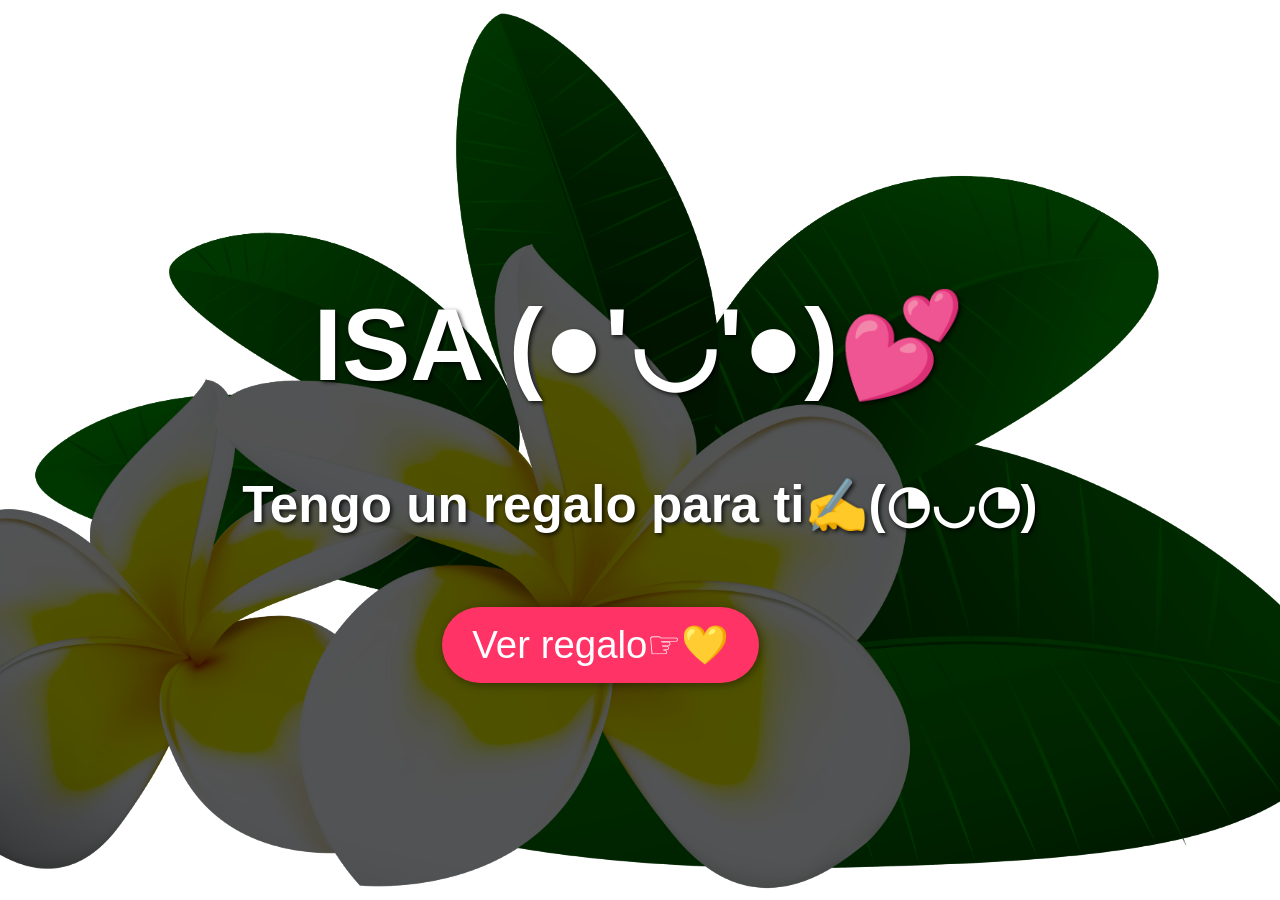
==== index.html @ 7283d253 "Add files via upload" ====
<!DOCTYPE html>
<html lang="es">
<head>
    <meta charset="UTF-8">
    <meta name="viewport" content="width=device-width, initial-scale=1.0">
    <title>Isa :3</title>
    <style>
        body, html {
            margin: 0;
            padding: 0;
            height: 100%;
            width: 100%;
            display: flex;
            justify-content: center;
            align-items: center;
            background: url('img/amar.png') no-repeat center center/cover;
            font-family: 'Arial', sans-serif;
        }

        h1, h2 {
            color: white;
            text-shadow: 2px 2px 4px rgba(0, 0, 0, 0.8);
            text-align: center;
        }

        h1 {
            font-size: 8vw;
            animation: fadeInOut 3s infinite; /* Animación suave */
        }

        h2 {
            font-size: 4vw;
            margin-top: 20px;
            animation: pulse 2s infinite; /* Pequeño efecto de pulsación */
        }

        button {
            font-size: 3vw;
            padding: 15px 30px;
            margin-top: 30px;
            border: none;
            margin-left: 200px;
            background-color: #ff3366;
            color: white;
            cursor: pointer;
            border-radius: 50px;
            box-shadow: 2px 2px 10px rgba(0, 0, 0, 0.4);
        }

        @keyframes fadeInOut {
            0%, 100% {
                opacity: 0.8;
            }
            50% {
                opacity: 1;
            }
        }

        @keyframes pulse {
            0%, 100% {
                transform: scale(1);
            }
            50% {
                transform: scale(1.05);
            }
        }
    </style>
</head>
<body>
    <div>
        <h1>ISA (●'◡'●)💕</h1>
        <h2>Tengo un regalo para ti✍(◔◡◔)</h2>
        <button onclick="window.location.href='rosas.html'">Ver regalo☞💛</button>
    </div>
</body>
</html>
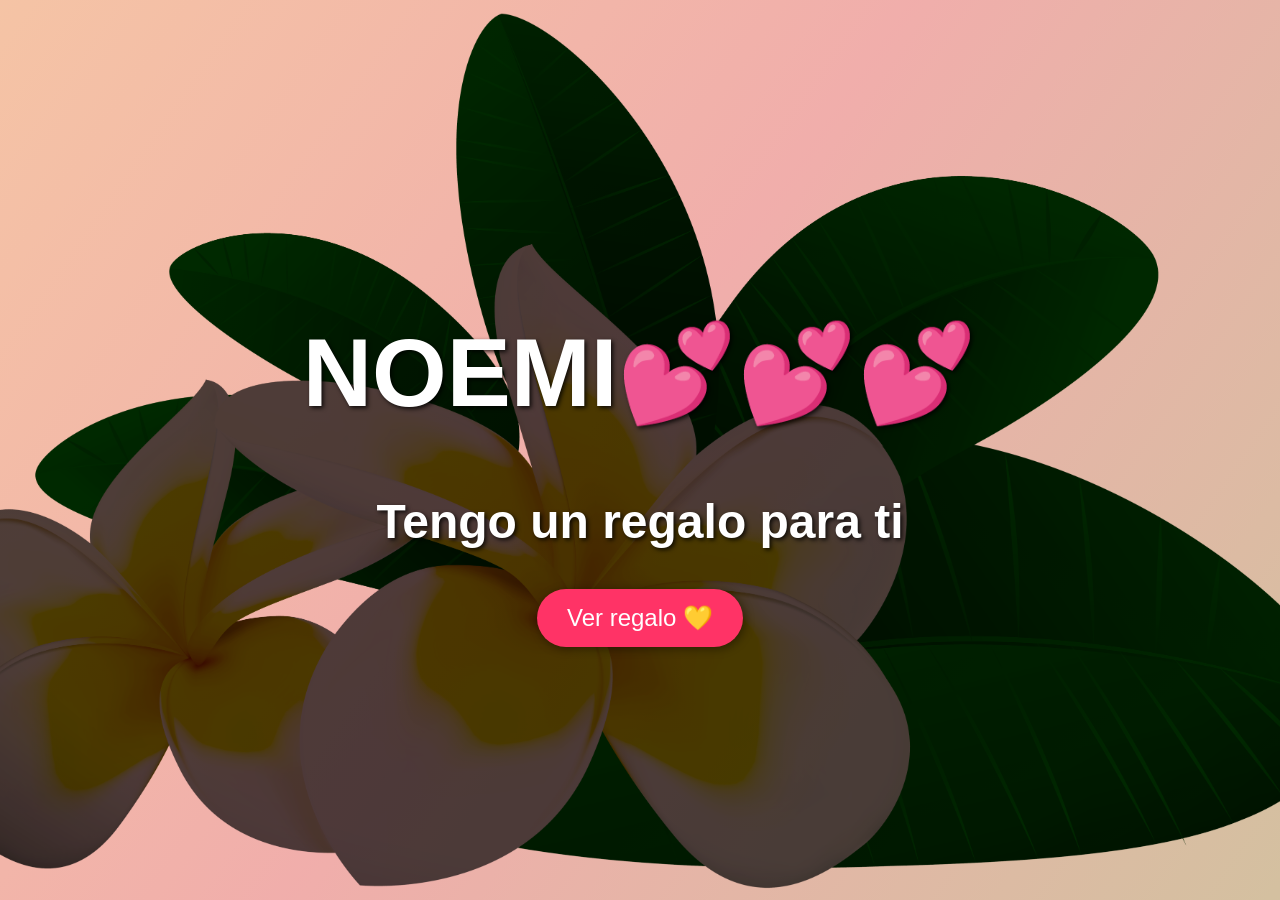
==== commit 18a2d43d: "la mrd del commit xd" ====
--- a/index.html
+++ b/index.html
@@ -3,48 +3,83 @@
 <head>
     <meta charset="UTF-8">
     <meta name="viewport" content="width=device-width, initial-scale=1.0">
-    <title>Isa :3</title>
+    <title>NOEMI :3</title>
     <style>
         body, html {
             margin: 0;
             padding: 0;
-            height: 100%;
+            min-height: 100%;
             width: 100%;
+            box-sizing: border-box;
+        }
+
+        body {
             display: flex;
             justify-content: center;
             align-items: center;
-            background: url('img/amar.png') no-repeat center center/cover;
+            min-height: 100vh;
+            min-height: 100svh;
+            padding: clamp(16px, 4vw, 48px);
+            background-color: #f5d2c4;
+            background-image:
+                linear-gradient(125deg, rgba(255, 231, 199, 0.72) 0%, rgba(248, 190, 207, 0.68) 48%, rgba(207, 225, 190, 0.72) 100%),
+                url('img/amar.png');
+            background-blend-mode: multiply;
+            background-repeat: no-repeat;
+            background-position: center;
+            background-size: cover;
             font-family: 'Arial', sans-serif;
+        }
+
+        body > div {
+            width: min(100%, 1000px);
         }
 
         h1, h2 {
             color: white;
             text-shadow: 2px 2px 4px rgba(0, 0, 0, 0.8);
             text-align: center;
+            overflow-wrap: anywhere;
         }
 
         h1 {
-            font-size: 8vw;
+            font-size: clamp(2.5rem, 8vw, 6rem);
             animation: fadeInOut 3s infinite; /* Animación suave */
         }
 
         h2 {
-            font-size: 4vw;
+            font-size: clamp(1.25rem, 4vw, 3rem);
             margin-top: 20px;
             animation: pulse 2s infinite; /* Pequeño efecto de pulsación */
         }
 
         button {
-            font-size: 3vw;
+            display: block;
+            max-width: 100%;
+            font-size: clamp(1rem, 2.5vw, 1.5rem);
             padding: 15px 30px;
             margin-top: 30px;
             border: none;
-            margin-left: 200px;
+            margin-inline: auto;
             background-color: #ff3366;
             color: white;
             cursor: pointer;
             border-radius: 50px;
             box-shadow: 2px 2px 10px rgba(0, 0, 0, 0.4);
+        }
+
+        @media (max-width: 480px) {
+            h1 {
+                font-size: clamp(2.2rem, 11vw, 3.25rem);
+            }
+
+            h2 {
+                font-size: clamp(1.2rem, 6vw, 1.75rem);
+            }
+
+            button {
+                padding: 14px 24px;
+            }
         }
 
         @keyframes fadeInOut {
@@ -68,9 +103,9 @@
 </head>
 <body>
     <div>
-        <h1>ISA (●'◡'●)💕</h1>
-        <h2>Tengo un regalo para ti✍(◔◡◔)</h2>
-        <button onclick="window.location.href='rosas.html'">Ver regalo☞💛</button>
+        <h1>NOEMI💕💕💕</h1>
+        <h2>Tengo un regalo para ti</h2>
+        <button onclick="window.location.href='rosas.html'">Ver regalo 💛</button>
     </div>
 </body>
 </html>
